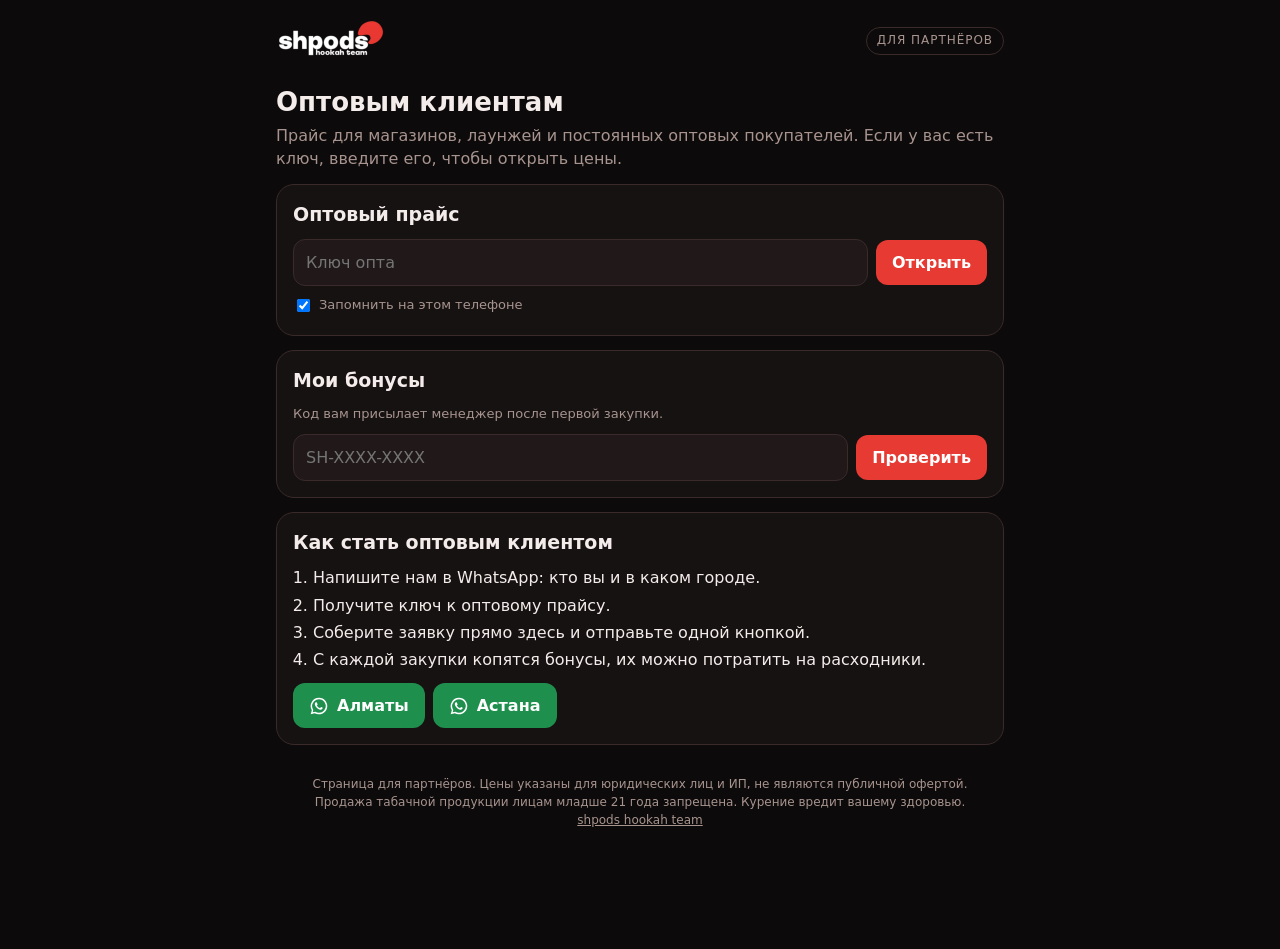
==== b2b/index.html @ 10e544ba "Оптовая страница: прайс по ключу, заявка в WhatsApp, бонусы и админка Co-Authored-By: Claude Opus 5." ====
<!doctype html>
<html lang="ru">
<head>
<meta charset="utf-8">
<meta name="viewport" content="width=device-width,initial-scale=1,viewport-fit=cover">
<meta name="robots" content="noindex,nofollow,noarchive">
<meta name="referrer" content="no-referrer">
<title>shpods · партнёрам</title>
<link rel="stylesheet" href="style.css">
</head>
<body>
<div class="wrap">
<header><a href="../"><img src="logo.png" alt="shpods"></a><span class="tag">Для партнёров</span></header>

<h1>Оптовым клиентам</h1>
<p class="muted">Прайс для магазинов, лаунжей и постоянных оптовых покупателей. Если у вас есть ключ, введите его, чтобы открыть цены.</p>

<!-- ПРАЙС -->
<section class="card" id="lock">
 <h2>Оптовый прайс</h2>
 <form id="f-key" class="row" autocomplete="off">
  <input class="grow" id="key" type="password" placeholder="Ключ опта" autocomplete="current-password">
  <button id="b-key">Открыть</button>
 </form>
 <label class="row small" style="gap:6px;color:var(--muted)"><input type="checkbox" id="remember" style="width:auto" checked> Запомнить на этом телефоне</label>
 <div class="err" id="key-err" hidden></div>
</section>

<section id="price" hidden>
 <div class="card">
  <div class="row" style="justify-content:space-between"><h2 style="margin:0">Оптовый прайс</h2><button class="ghost small" id="b-lock">Закрыть</button></div>
  <p class="small muted" id="p-upd" style="margin-top:6px"></p>
  <p class="small" id="p-note"></p>
  <input id="q" type="search" placeholder="Поиск: бренд, вес…">
  <div id="list"></div>
 </div>
</section>

<!-- БОНУСЫ -->
<section class="card" id="bonus">
 <h2>Мои бонусы</h2>
 <p class="small muted">Код вам присылает менеджер после первой закупки.</p>
 <form id="f-code" class="row" autocomplete="off">
  <input class="grow" id="code" placeholder="SH-XXXX-XXXX" autocapitalize="characters" spellcheck="false">
  <button>Проверить</button>
 </form>
 <div class="err" id="code-err" hidden></div>
 <div id="bal" hidden>
  <p class="muted small" style="margin:14px 0 2px">Баланс</p>
  <div class="big" id="bal-n">0</div>
  <p class="small muted">баллов · 1 балл = 1 ₸ скидки на угли, чаши и аксессуары</p>
  <ul class="hist" id="hist"></ul>
  <button class="ghost small" id="b-forget" style="margin-top:10px">Выйти</button>
 </div>
</section>

<!-- КАК СТАТЬ -->
<section class="card">
 <h2>Как стать оптовым клиентом</h2>
 <ol class="steps">
  <li>Напишите нам в WhatsApp: кто вы и в каком городе.</li>
  <li>Получите ключ к оптовому прайсу.</li>
  <li>Соберите заявку прямо здесь и отправьте одной кнопкой.</li>
  <li>С каждой закупки копятся бонусы, их можно потратить на расходники.</li>
 </ol>
 <div class="row" style="margin-top:12px">
  <a class="btn wa" target="_blank" rel="noopener" data-wa="Здравствуйте! Хочу стать оптовым клиентом shpods.">WA Алматы</a>
  <a class="btn wa" target="_blank" rel="noopener" data-wa="Здравствуйте! Хочу стать оптовым клиентом shpods." data-city="ast">WA Астана</a>
 </div>
</section>

<footer>
 Страница для партнёров. Цены указаны для юридических лиц и ИП, не являются публичной офертой.<br>
 Продажа табачной продукции лицам младше 21 года запрещена. Курение вредит вашему здоровью.<br>
 <a href="../">shpods hookah team</a>
</footer>
</div>

<div class="bar" id="bar" hidden><div class="in">
 <div class="sum"><b id="t-sum">0 ₸</b><div class="small muted" id="t-cnt"></div></div>
 <button class="wa" id="b-order">Отправить заявку</button>
</div></div>

<div class="modal" id="m-order" hidden><div class="card">
 <h2>Заявка</h2>
 <div id="o-list" class="small"></div>
 <p id="o-min" class="err" hidden></p>
 <label>Город</label>
 <select id="o-city"><option value="alm">Алматы</option><option value="ast">Астана</option></select>
 <label>Магазин / имя</label>
 <input id="o-name" placeholder="Например: Lounge «Облако», Айдар">
 <label>Комментарий</label>
 <input id="o-com" placeholder="Доставка, время, замены…">
 <div class="row" style="margin-top:14px">
  <button class="wa grow" id="o-send">Открыть WhatsApp</button>
  <button class="ghost" id="o-close">Назад</button>
 </div>
</div></div>

<script src="common.js"></script>
<script>
const WA = { alm: "77002802578", ast: "77476660077" };
const WA_ICON = '<svg viewBox="0 0 24 24" aria-hidden="true"><path fill="currentColor" d="M12 2a10 10 0 0 0-8.6 15.1L2 22l5-1.3A10 10 0 1 0 12 2zm0 18.2c-1.5 0-3-.4-4.3-1.2l-.3-.2-3 .8.8-2.9-.2-.3A8.2 8.2 0 1 1 12 20.2zm4.5-6.1c-.2-.1-1.5-.7-1.7-.8-.2-.1-.4-.1-.6.1l-.8 1c-.1.2-.3.2-.5.1a6.7 6.7 0 0 1-3.3-2.9c-.3-.4.2-.4.7-1.4.1-.2 0-.3 0-.4l-.8-1.8c-.2-.5-.4-.4-.6-.4h-.5c-.2 0-.4.1-.6.3-.2.2-.8.8-.8 2s.8 2.3.9 2.5c.1.2 1.6 2.5 3.9 3.5 1.5.6 2 .7 2.7.6.4-.1 1.4-.6 1.6-1.1.2-.5.2-1 .1-1.1-.1-.2-.2-.2-.4-.3z"/></svg>';
const $ = id => document.getElementById(id);
const city0 = SH.store.get("shpods-city") === "astana" ? "ast" : "alm";
document.querySelectorAll("[data-wa]").forEach(a => {
  const c = a.dataset.city || "alm";
  a.href = `https://wa.me/${WA[c]}?text=${encodeURIComponent(a.dataset.wa)}`;
  a.innerHTML = WA_ICON + "<span>" + a.textContent.replace("WA ", "") + "</span>";
});
$("o-city").value = city0;

/* ---------- прайс ---------- */
let PRICE = null, BOX = null;
const cart = {};          // id -> qty
const items = [];         // {id, g, n, s, p}

async function loadBox() {
  if (!BOX) BOX = await SH.readPublic("b2b/prices.enc.json");
  return BOX;
}
async function unlock(pass, quiet) {
  $("key-err").hidden = true;
  $("b-key").disabled = true; $("b-key").textContent = "Открываю…";
  try {
    const box = await loadBox();
    if (!box) throw new Error("net");
    PRICE = await SH.decrypt(pass, box.box);
    if ($("remember").checked) SH.store.set("shpods-opt", pass);
    render();
  } catch (e) {
    if (!quiet) { $("key-err").textContent = e.message === "net" ? "Не удалось загрузить прайс, проверьте интернет." : "Ключ не подошёл. Уточните его у менеджера."; $("key-err").hidden = false; }
    else SH.store.del("shpods-opt");
  } finally { $("b-key").disabled = false; $("b-key").textContent = "Открыть"; }
}
function render() {
  $("lock").hidden = true; $("price").hidden = false;
  items.length = 0;
  PRICE.groups.forEach((g, gi) => g.items.forEach((it, ii) => items.push({ id: gi + "-" + ii, g: g.name, n: it.n, s: it.s || "", p: +it.p || 0 })));
  $("p-upd").textContent = PRICE.u ? "Обновлён " + new Date(PRICE.u).toLocaleDateString("ru-RU") : "";
  const notes = [];
  if (PRICE.min) notes.push("Минимальный заказ: " + SH.money(PRICE.min));
  if (PRICE.note) notes.push(PRICE.note);
  $("p-note").innerHTML = notes.map(SH.esc).join("<br>");
  drawList();
}
function drawList() {
  const q = $("q").value.trim().toLowerCase();
  let html = "", last = null;
  for (const it of items) {
    if (q && !(it.n + " " + it.s + " " + it.g).toLowerCase().includes(q)) continue;
    if (it.g !== last) { html += `<div class="grp">${SH.esc(it.g)}</div>`; last = it.g; }
    const k = cart[it.id] || 0;
    html += `<div class="item${k ? " sel" : ""}" data-id="${it.id}"><div class="nm"><b>${SH.esc(it.n)}</b><span>${SH.esc(it.s)}</span></div>
      <div class="pr">${it.p ? SH.money(it.p) : "по запросу"}</div>
      <div class="qty"><button data-d="-1" aria-label="меньше">−</button><input inputmode="numeric" value="${k || ""}" placeholder="0" aria-label="количество"><button data-d="1" aria-label="больше">+</button></div></div>`;
  }
  $("list").innerHTML = html || '<p class="muted" style="margin-top:12px">Ничего не нашлось</p>';
  totals();
}
function setQty(id, v) {
  v = Math.max(0, Math.min(9999, Math.floor(+v || 0)));
  if (v) cart[id] = v; else delete cart[id];
  const row = $("list").querySelector(`[data-id="${id}"]`);
  if (row) { row.classList.toggle("sel", !!v); const inp = row.querySelector("input"); if (document.activeElement !== inp) inp.value = v || ""; }
  totals();
}
function totals() {
  let sum = 0, cnt = 0;
  for (const it of items) if (cart[it.id]) { sum += cart[it.id] * it.p; cnt += cart[it.id]; }
  $("bar").hidden = !cnt;
  $("t-sum").textContent = SH.money(sum);
  $("t-cnt").textContent = cnt + " шт.";
  return sum;
}
$("list").addEventListener("click", e => {
  const b = e.target.closest("button[data-d]"); if (!b) return;
  const id = b.closest(".item").dataset.id;
  setQty(id, (cart[id] || 0) + +b.dataset.d);
});
$("list").addEventListener("input", e => {
  if (e.target.tagName !== "INPUT") return;
  setQty(e.target.closest(".item").dataset.id, e.target.value);
});
$("q").addEventListener("input", drawList);
$("f-key").addEventListener("submit", e => { e.preventDefault(); const v = $("key").value.trim(); if (v) unlock(v); });
$("b-lock").onclick = () => { SH.store.del("shpods-opt"); PRICE = null; for (const k in cart) delete cart[k]; $("price").hidden = true; $("lock").hidden = false; $("bar").hidden = true; $("key").value = ""; };

$("b-order").onclick = () => {
  const sum = totals();
  $("o-list").innerHTML = items.filter(it => cart[it.id]).map(it => `<div class="row" style="justify-content:space-between;border-top:1px solid var(--line);padding:6px 0"><span>${SH.esc(it.n)} ${SH.esc(it.s)} × ${cart[it.id]}</span><b>${SH.money(cart[it.id] * it.p)}</b></div>`).join("") + `<div class="row" style="justify-content:space-between;padding:8px 0;font-size:16px"><b>Итого</b><b>${SH.money(sum)}</b></div>`;
  const low = PRICE.min && sum < PRICE.min;
  $("o-min").hidden = !low;
  if (low) $("o-min").textContent = "До минимального заказа не хватает " + SH.money(PRICE.min - sum) + ". Заявку всё равно можно отправить.";
  $("o-name").value = SH.store.get("shpods-b2b-name") || "";
  $("m-order").hidden = false;
};
$("o-close").onclick = () => $("m-order").hidden = true;
$("m-order").addEventListener("click", e => { if (e.target.id === "m-order") $("m-order").hidden = true; });
$("o-send").onclick = () => {
  const name = $("o-name").value.trim(), com = $("o-com").value.trim();
  SH.store.set("shpods-b2b-name", name);
  const lines = ["Оптовая заявка shpods"];
  if (name) lines.push("От: " + name);
  lines.push("");
  let sum = 0;
  for (const it of items) if (cart[it.id]) { sum += cart[it.id] * it.p; lines.push(`• ${it.n} ${it.s} × ${cart[it.id]} = ${SH.money(cart[it.id] * it.p)}`); }
  lines.push("", "Итого: " + SH.money(sum));
  const code = SH.store.get("shpods-bonus");
  if (code) lines.push("Бонусный код: " + code);
  if (com) lines.push("Комментарий: " + com);
  window.open(`https://wa.me/${WA[$("o-city").value]}?text=${encodeURIComponent(lines.join("\n"))}`, "_blank");
};

/* ---------- бонусы ---------- */
async function checkCode(code, quiet) {
  $("code-err").hidden = true;
  const n = SH.normCode(code);
  if (n.length !== 10 || !n.startsWith("SH")) { if (!quiet) { $("code-err").textContent = "Код выглядит так: SH-XXXX-XXXX"; $("code-err").hidden = false; } return; }
  const data = await SH.readPublic("bonus/clients.json");
  if (!data) { $("code-err").textContent = "Не удалось загрузить, проверьте интернет."; $("code-err").hidden = false; return; }
  const c = data.clients && data.clients[await SH.hash(n)];
  if (!c) { if (!quiet) { $("code-err").textContent = "Такой код не найден. Если код новый, данные появятся в течение 5 минут."; $("code-err").hidden = false; } return; }
  const pretty = "SH-" + n.slice(2, 6) + "-" + n.slice(6);
  SH.store.set("shpods-bonus", pretty);
  $("code").value = pretty;
  $("bal-n").textContent = (c.b || 0).toLocaleString("ru-RU");
  $("hist").innerHTML = (c.h || []).slice().reverse().slice(0, 30).map(h =>
    `<li><span>${new Date(h.d).toLocaleDateString("ru-RU")} · ${SH.esc(h.c || (h.a > 0 ? "Начисление" : "Списание"))}${h.s ? `<br><span class="muted small">закупка на ${SH.money(h.s)}</span>` : ""}</span><span class="${h.a >= 0 ? "plus" : "minus"}">${h.a >= 0 ? "+" : "−"}${Math.abs(h.a).toLocaleString("ru-RU")}</span></li>`).join("") || '<li class="muted">Пока операций нет</li>';
  $("f-code").hidden = true; $("bal").hidden = false;
}
$("f-code").addEventListener("submit", e => { e.preventDefault(); checkCode($("code").value); });
$("b-forget").onclick = () => { SH.store.del("shpods-bonus"); $("bal").hidden = true; $("f-code").hidden = false; $("code").value = ""; };

/* ---------- старт ---------- */
const hashCode = (location.hash.match(/code=([A-Za-z0-9-]+)/) || [])[1];
if (hashCode) { history.replaceState(null, "", location.pathname); checkCode(hashCode); $("bonus").scrollIntoView(); }
else if (SH.store.get("shpods-bonus")) checkCode(SH.store.get("shpods-bonus"), true);
const savedKey = SH.store.get("shpods-opt");
if (savedKey) unlock(savedKey, true);
</script>
</body>
</html>
---- b2b/style.css ----
:root{--bg:#0c0a0a;--surface:#161212;--surface-2:#211919;--line:#3a2a2a;--fg:#f4ecea;--muted:#a8948f;--red:#e63a33;--ok:#3fbf7a;--wa:#1f8f4e}
*{box-sizing:border-box}
[hidden]{display:none!important}
html{-webkit-text-size-adjust:100%}
body{margin:0;background:var(--bg);color:var(--fg);font:16px/1.45 system-ui,-apple-system,"Segoe UI",Roboto,sans-serif}
img{max-width:100%}
a{color:inherit}
.wrap{max-width:760px;margin:0 auto;padding:0 16px 120px}
header{display:flex;align-items:center;justify-content:space-between;gap:12px;padding:18px 0 10px}
header img{height:40px;width:auto}
header .tag{font-size:12px;letter-spacing:.08em;text-transform:uppercase;color:var(--muted);border:1px solid var(--line);border-radius:999px;padding:4px 10px;white-space:nowrap}
h1{font-size:26px;line-height:1.15;margin:14px 0 6px}
h2{font-size:19px;margin:0 0 10px}
p{margin:0 0 10px}
.muted{color:var(--muted)}
.small{font-size:13px}
.card{background:var(--surface);border:1px solid var(--line);border-radius:18px;padding:16px;margin:14px 0}
.row{display:flex;gap:8px;align-items:center;flex-wrap:wrap}
.grow{flex:1 1 180px;min-width:0}
input,select,textarea{font:inherit;color:var(--fg);background:var(--surface-2);border:1px solid var(--line);border-radius:12px;padding:11px 12px;width:100%;outline:none}
input:focus,select:focus,textarea:focus{border-color:#7a4a46}
textarea{min-height:320px;font:13px/1.5 ui-monospace,Menlo,Consolas,monospace}
label{display:block;font-size:13px;color:var(--muted);margin:10px 0 4px}
button,.btn{font:inherit;font-weight:700;cursor:pointer;border:0;border-radius:12px;padding:11px 16px;background:var(--red);color:#fff;text-decoration:none;display:inline-flex;align-items:center;justify-content:center;gap:8px;white-space:nowrap}
button.ghost,.btn.ghost{background:transparent;border:1px solid var(--line);color:var(--fg)}
button.wa,.btn.wa{background:var(--wa)}
button:disabled{opacity:.5;cursor:default}
.btn svg,button svg{width:20px;height:20px}
.err{color:#ff8a80;font-size:14px;margin-top:8px}
.okmsg{color:var(--ok);font-size:14px;margin-top:8px}
.tabs{display:flex;gap:6px;overflow-x:auto;margin:10px 0}
.tabs button{background:var(--surface);border:1px solid var(--line);color:var(--muted);font-weight:600}
.tabs button.on{background:var(--surface-2);color:var(--fg);border-color:#7a4a46}
.grp{margin:18px 0 6px;font-size:13px;letter-spacing:.08em;text-transform:uppercase;color:var(--muted)}
.item{display:flex;align-items:center;gap:10px;padding:10px 0;border-top:1px solid var(--line)}
.item:first-of-type{border-top:0}
.item .nm{flex:1;min-width:0}
.item .nm b{display:block;font-weight:700}
.item .nm span{font-size:13px;color:var(--muted)}
.item .pr{font-weight:700;white-space:nowrap}
.qty{display:flex;align-items:center;gap:4px}
.qty button{width:34px;height:34px;padding:0;border-radius:10px;background:var(--surface-2);border:1px solid var(--line);color:var(--fg)}
.qty input{width:46px;text-align:center;padding:7px 4px}
.item.sel{background:linear-gradient(90deg,rgba(230,58,51,.08),transparent)}
.bar{position:fixed;left:0;right:0;bottom:0;background:rgba(12,10,10,.96);border-top:1px solid var(--line);padding:12px 16px calc(12px + env(safe-area-inset-bottom));backdrop-filter:blur(8px);z-index:5}
.bar .in{max-width:760px;margin:0 auto;display:flex;align-items:center;gap:12px}
.bar .sum{flex:1;min-width:0}
.bar .sum b{font-size:18px}
.big{font-size:40px;font-weight:800;line-height:1.1}
.hist{list-style:none;padding:0;margin:10px 0 0}
.hist li{display:flex;justify-content:space-between;gap:10px;padding:8px 0;border-top:1px solid var(--line);font-size:14px}
.hist .plus{color:var(--ok);font-weight:700;white-space:nowrap}
.hist .minus{color:#ff8a80;font-weight:700;white-space:nowrap}
.steps{margin:0;padding-left:20px}
.steps li{margin:4px 0}
.modal{position:fixed;inset:0;background:rgba(0,0,0,.7);display:flex;align-items:flex-end;justify-content:center;z-index:9;padding:16px}
.modal .card{width:100%;max-width:520px;max-height:90vh;overflow:auto;margin:0}
.code{font:700 22px/1.2 ui-monospace,Menlo,monospace;letter-spacing:.06em;background:var(--surface-2);border:1px dashed #7a4a46;border-radius:12px;padding:12px;text-align:center;user-select:all}
.client{display:flex;align-items:center;gap:10px;padding:12px;border:1px solid var(--line);border-radius:14px;margin:8px 0;cursor:pointer;background:var(--surface-2)}
.client .nm{flex:1;min-width:0;font-weight:700;overflow:hidden;text-overflow:ellipsis;white-space:nowrap}
.pill{font-size:13px;font-weight:700;background:rgba(63,191,122,.12);color:var(--ok);border-radius:999px;padding:3px 10px;white-space:nowrap}
footer{margin-top:30px;font-size:12px;color:var(--muted);text-align:center;line-height:1.5}
#k-ops button{flex:1;padding:10px 6px}
.btn.grow,button.grow{white-space:normal}
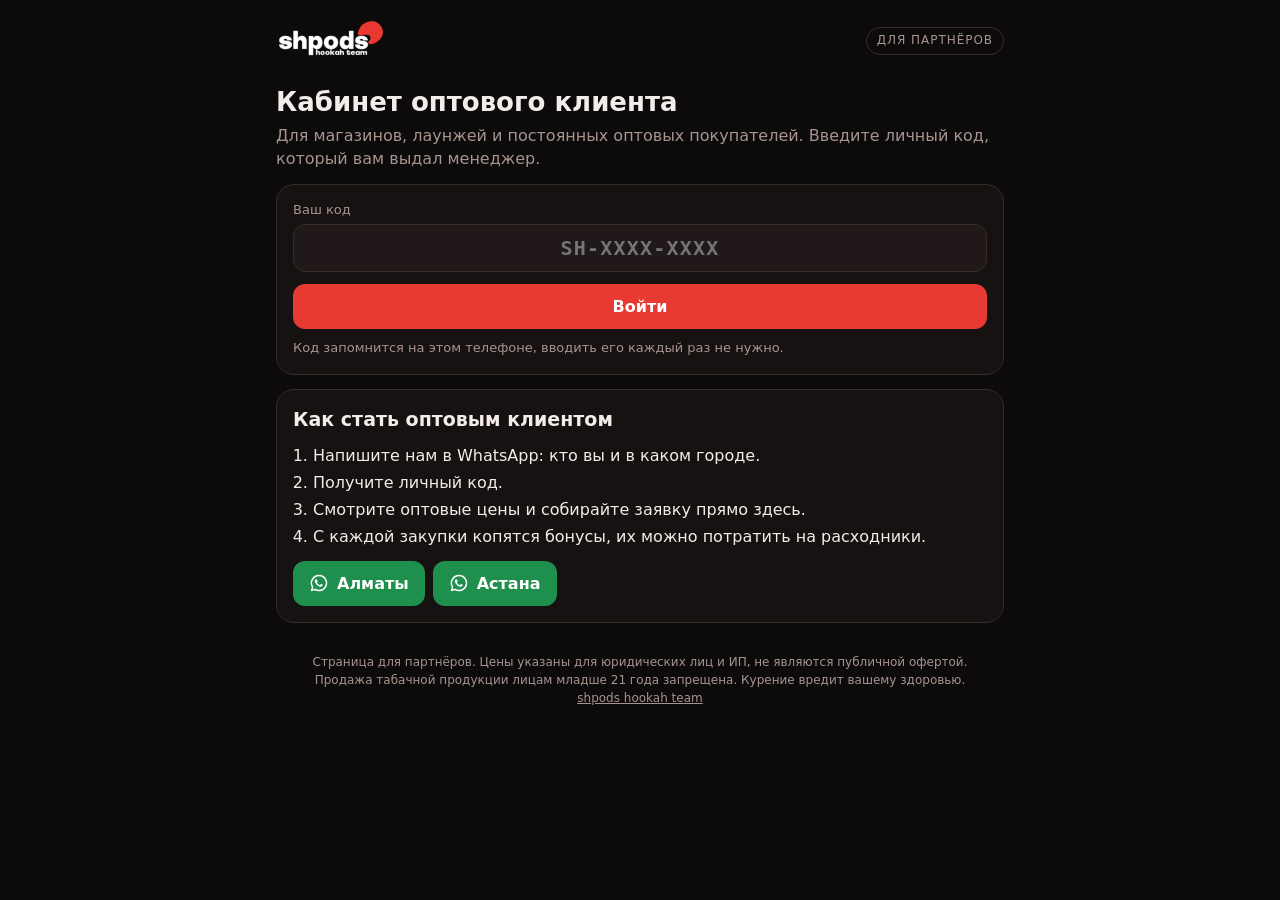
==== commit d33cb830: "Опт: вход по личному коду клиента вместо общего ключа Co-Authored-By: Claude Opus 5.5 <noreply@anthr" ====
--- a/b2b/index.html
+++ b/b2b/index.html
@@ -12,60 +12,58 @@
 <div class="wrap">
 <header><a href="../"><img src="logo.png" alt="shpods"></a><span class="tag">Для партнёров</span></header>
 
-<h1>Оптовым клиентам</h1>
-<p class="muted">Прайс для магазинов, лаунжей и постоянных оптовых покупателей. Если у вас есть ключ, введите его, чтобы открыть цены.</p>
-
-<!-- ПРАЙС -->
-<section class="card" id="lock">
- <h2>Оптовый прайс</h2>
- <form id="f-key" class="row" autocomplete="off">
-  <input class="grow" id="key" type="password" placeholder="Ключ опта" autocomplete="current-password">
-  <button id="b-key">Открыть</button>
- </form>
- <label class="row small" style="gap:6px;color:var(--muted)"><input type="checkbox" id="remember" style="width:auto" checked> Запомнить на этом телефоне</label>
- <div class="err" id="key-err" hidden></div>
+<!-- ВХОД -->
+<section id="s-in">
+ <h1>Кабинет оптового клиента</h1>
+ <p class="muted">Для магазинов, лаунжей и постоянных оптовых покупателей. Введите личный код, который вам выдал менеджер.</p>
+ <div class="card">
+  <form id="f-code" autocomplete="off">
+   <label style="margin-top:0">Ваш код</label>
+   <input id="code" placeholder="SH-XXXX-XXXX" autocapitalize="characters" spellcheck="false" style="font:700 20px/1.2 ui-monospace,Menlo,monospace;letter-spacing:.06em;text-align:center">
+   <button id="b-in" style="width:100%;margin-top:12px">Войти</button>
+  </form>
+  <div class="err" id="code-err" hidden></div>
+  <p class="small muted" style="margin:10px 0 0">Код запомнится на этом телефоне, вводить его каждый раз не нужно.</p>
+ </div>
+ <div class="card">
+  <h2>Как стать оптовым клиентом</h2>
+  <ol class="steps">
+   <li>Напишите нам в WhatsApp: кто вы и в каком городе.</li>
+   <li>Получите личный код.</li>
+   <li>Смотрите оптовые цены и собирайте заявку прямо здесь.</li>
+   <li>С каждой закупки копятся бонусы, их можно потратить на расходники.</li>
+  </ol>
+  <div class="row" style="margin-top:12px">
+   <a class="btn wa" target="_blank" rel="noopener" data-wa="Здравствуйте! Хочу стать оптовым клиентом shpods.">WA Алматы</a>
+   <a class="btn wa" target="_blank" rel="noopener" data-wa="Здравствуйте! Хочу стать оптовым клиентом shpods." data-city="ast">WA Астана</a>
+  </div>
+ </div>
 </section>
 
-<section id="price" hidden>
- <div class="card">
-  <div class="row" style="justify-content:space-between"><h2 style="margin:0">Оптовый прайс</h2><button class="ghost small" id="b-lock">Закрыть</button></div>
-  <p class="small muted" id="p-upd" style="margin-top:6px"></p>
+<!-- КАБИНЕТ -->
+<section id="s-cab" hidden>
+ <div class="row" style="justify-content:space-between;margin-top:14px">
+  <div style="min-width:0"><p class="small muted" style="margin:0">Здравствуйте,</p><h1 style="margin:0" id="who"></h1></div>
+  <button class="ghost small" id="b-out">Выйти</button>
+ </div>
+ <div class="tabs">
+  <button class="on" data-tab="t-price">Прайс</button>
+  <button data-tab="t-bonus">Бонусы <span class="pill" id="pill" style="margin-left:4px"></span></button>
+ </div>
+
+ <div id="t-price" class="card">
+  <p class="small muted" id="p-upd" style="margin:0 0 4px"></p>
   <p class="small" id="p-note"></p>
   <input id="q" type="search" placeholder="Поиск: бренд, вес…">
   <div id="list"></div>
  </div>
-</section>
-
-<!-- БОНУСЫ -->
-<section class="card" id="bonus">
- <h2>Мои бонусы</h2>
- <p class="small muted">Код вам присылает менеджер после первой закупки.</p>
- <form id="f-code" class="row" autocomplete="off">
-  <input class="grow" id="code" placeholder="SH-XXXX-XXXX" autocapitalize="characters" spellcheck="false">
-  <button>Проверить</button>
- </form>
- <div class="err" id="code-err" hidden></div>
- <div id="bal" hidden>
-  <p class="muted small" style="margin:14px 0 2px">Баланс</p>
+
+ <div id="t-bonus" class="card" hidden>
+  <p class="muted small" style="margin:0 0 2px">Баланс</p>
   <div class="big" id="bal-n">0</div>
-  <p class="small muted">баллов · 1 балл = 1 ₸ скидки на угли, чаши и аксессуары</p>
+  <p class="small muted">баллов · 1 балл = 1 ₸ скидки на угли, чаши и аксессуары. Назовите код менеджеру при закупке.</p>
+  <div class="code" id="my-code" style="font-size:18px"></div>
   <ul class="hist" id="hist"></ul>
-  <button class="ghost small" id="b-forget" style="margin-top:10px">Выйти</button>
- </div>
-</section>
-
-<!-- КАК СТАТЬ -->
-<section class="card">
- <h2>Как стать оптовым клиентом</h2>
- <ol class="steps">
-  <li>Напишите нам в WhatsApp: кто вы и в каком городе.</li>
-  <li>Получите ключ к оптовому прайсу.</li>
-  <li>Соберите заявку прямо здесь и отправьте одной кнопкой.</li>
-  <li>С каждой закупки копятся бонусы, их можно потратить на расходники.</li>
- </ol>
- <div class="row" style="margin-top:12px">
-  <a class="btn wa" target="_blank" rel="noopener" data-wa="Здравствуйте! Хочу стать оптовым клиентом shpods.">WA Алматы</a>
-  <a class="btn wa" target="_blank" rel="noopener" data-wa="Здравствуйте! Хочу стать оптовым клиентом shpods." data-city="ast">WA Астана</a>
  </div>
 </section>
 
@@ -87,8 +85,6 @@
  <p id="o-min" class="err" hidden></p>
  <label>Город</label>
  <select id="o-city"><option value="alm">Алматы</option><option value="ast">Астана</option></select>
- <label>Магазин / имя</label>
- <input id="o-name" placeholder="Например: Lounge «Облако», Айдар">
  <label>Комментарий</label>
  <input id="o-com" placeholder="Доставка, время, замены…">
  <div class="row" style="margin-top:14px">
@@ -99,51 +95,66 @@
 
 <script src="common.js"></script>
 <script>
-const WA = { alm: "77002802578", ast: "77476660077" };
+const WA = { alm: "77002802578", ast: "77056232568" };
 const WA_ICON = '<svg viewBox="0 0 24 24" aria-hidden="true"><path fill="currentColor" d="M12 2a10 10 0 0 0-8.6 15.1L2 22l5-1.3A10 10 0 1 0 12 2zm0 18.2c-1.5 0-3-.4-4.3-1.2l-.3-.2-3 .8.8-2.9-.2-.3A8.2 8.2 0 1 1 12 20.2zm4.5-6.1c-.2-.1-1.5-.7-1.7-.8-.2-.1-.4-.1-.6.1l-.8 1c-.1.2-.3.2-.5.1a6.7 6.7 0 0 1-3.3-2.9c-.3-.4.2-.4.7-1.4.1-.2 0-.3 0-.4l-.8-1.8c-.2-.5-.4-.4-.6-.4h-.5c-.2 0-.4.1-.6.3-.2.2-.8.8-.8 2s.8 2.3.9 2.5c.1.2 1.6 2.5 3.9 3.5 1.5.6 2 .7 2.7.6.4-.1 1.4-.6 1.6-1.1.2-.5.2-1 .1-1.1-.1-.2-.2-.2-.4-.3z"/></svg>';
 const $ = id => document.getElementById(id);
-const city0 = SH.store.get("shpods-city") === "astana" ? "ast" : "alm";
 document.querySelectorAll("[data-wa]").forEach(a => {
   const c = a.dataset.city || "alm";
   a.href = `https://wa.me/${WA[c]}?text=${encodeURIComponent(a.dataset.wa)}`;
   a.innerHTML = WA_ICON + "<span>" + a.textContent.replace("WA ", "") + "</span>";
 });
-$("o-city").value = city0;
-
-/* ---------- прайс ---------- */
-let PRICE = null, BOX = null;
-const cart = {};          // id -> qty
-const items = [];         // {id, g, n, s, p}
-
-async function loadBox() {
-  if (!BOX) BOX = await SH.readPublic("b2b/prices.enc.json");
-  return BOX;
-}
-async function unlock(pass, quiet) {
-  $("key-err").hidden = true;
-  $("b-key").disabled = true; $("b-key").textContent = "Открываю…";
+document.querySelectorAll("[data-tab]").forEach(b => b.onclick = () => {
+  document.querySelectorAll("[data-tab]").forEach(x => { x.classList.toggle("on", x === b); $(x.dataset.tab).hidden = x !== b; });
+});
+
+let ME = null, PRICE = null, CODE = null;
+const cart = {}, items = [];
+
+/* ---------- вход ---------- */
+async function login(code, quiet) {
+  $("code-err").hidden = true;
+  const n = SH.normCode(code);
+  const fail = t => { if (!quiet) { $("code-err").textContent = t; $("code-err").hidden = false; } else SH.store.del("shpods-code"); };
+  if (n.length !== 10 || !n.startsWith("SH")) return fail("Код выглядит так: SH-XXXX-XXXX");
+  $("b-in").disabled = true; $("b-in").textContent = "Вхожу…";
   try {
-    const box = await loadBox();
-    if (!box) throw new Error("net");
-    PRICE = await SH.decrypt(pass, box.box);
-    if ($("remember").checked) SH.store.set("shpods-opt", pass);
-    render();
-  } catch (e) {
-    if (!quiet) { $("key-err").textContent = e.message === "net" ? "Не удалось загрузить прайс, проверьте интернет." : "Ключ не подошёл. Уточните его у менеджера."; $("key-err").hidden = false; }
-    else SH.store.del("shpods-opt");
-  } finally { $("b-key").disabled = false; $("b-key").textContent = "Открыть"; }
-}
-function render() {
-  $("lock").hidden = true; $("price").hidden = false;
+    const [{ id, wk }, data] = await Promise.all([SH.client(n), SH.readPublic("bonus/clients.json")]);
+    if (!data) return fail("Не удалось загрузить, проверьте интернет.");
+    const c = data.clients && data.clients[id];
+    if (!c || !c.w) return fail("Код не найден. Если менеджер выдал его только что, подождите пару минут.");
+    const acc = await SH.decWith(wk, c.w);
+    const box = await SH.readPublic("b2b/prices.enc.json");
+    PRICE = box ? await SH.decWith(await SH.rawKey(acc.k), box.box).catch(() => null) : null;
+    ME = { ...acc, b: c.b || 0, h: c.h || [] };
+    CODE = SH.prettyCode(n);
+    SH.store.set("shpods-code", CODE);
+    showCab();
+  } catch (e) { fail("Не получилось войти. Проверьте код."); }
+  finally { $("b-in").disabled = false; $("b-in").textContent = "Войти"; }
+}
+function showCab() {
+  $("s-in").hidden = true; $("s-cab").hidden = false;
+  $("who").textContent = ME.n;
+  $("o-city").value = ME.city === "Астана" ? "ast" : "alm";
+  $("bal-n").textContent = ME.b.toLocaleString("ru-RU");
+  $("pill").textContent = ME.b.toLocaleString("ru-RU");
+  $("my-code").textContent = CODE;
+  $("hist").innerHTML = ME.h.slice().reverse().slice(0, 40).map(h =>
+    `<li><span>${new Date(h.d).toLocaleDateString("ru-RU")} · ${SH.esc(h.c || (h.a > 0 ? "Начисление" : "Списание"))}${h.s ? `<br><span class="muted small">закупка на ${SH.money(h.s)}</span>` : ""}</span><span class="${h.a >= 0 ? "plus" : "minus"}">${h.a >= 0 ? "+" : "−"}${Math.abs(h.a).toLocaleString("ru-RU")}</span></li>`).join("") || '<li class="muted">Пока операций нет</li>';
   items.length = 0;
+  if (!PRICE) { $("list").innerHTML = '<p class="muted">Прайс обновляется, загляните чуть позже.</p>'; return; }
   PRICE.groups.forEach((g, gi) => g.items.forEach((it, ii) => items.push({ id: gi + "-" + ii, g: g.name, n: it.n, s: it.s || "", p: +it.p || 0 })));
-  $("p-upd").textContent = PRICE.u ? "Обновлён " + new Date(PRICE.u).toLocaleDateString("ru-RU") : "";
+  $("p-upd").textContent = PRICE.u ? "Прайс от " + new Date(PRICE.u).toLocaleDateString("ru-RU") : "";
   const notes = [];
   if (PRICE.min) notes.push("Минимальный заказ: " + SH.money(PRICE.min));
   if (PRICE.note) notes.push(PRICE.note);
   $("p-note").innerHTML = notes.map(SH.esc).join("<br>");
   drawList();
 }
+$("f-code").addEventListener("submit", e => { e.preventDefault(); login($("code").value); });
+$("b-out").onclick = () => { SH.store.del("shpods-code"); location.replace(location.pathname); };
+
+/* ---------- прайс и заявка ---------- */
 function drawList() {
   const q = $("q").value.trim().toLowerCase();
   let html = "", last = null;
@@ -178,13 +189,8 @@
   const id = b.closest(".item").dataset.id;
   setQty(id, (cart[id] || 0) + +b.dataset.d);
 });
-$("list").addEventListener("input", e => {
-  if (e.target.tagName !== "INPUT") return;
-  setQty(e.target.closest(".item").dataset.id, e.target.value);
-});
+$("list").addEventListener("input", e => { if (e.target.tagName === "INPUT") setQty(e.target.closest(".item").dataset.id, e.target.value); });
 $("q").addEventListener("input", drawList);
-$("f-key").addEventListener("submit", e => { e.preventDefault(); const v = $("key").value.trim(); if (v) unlock(v); });
-$("b-lock").onclick = () => { SH.store.del("shpods-opt"); PRICE = null; for (const k in cart) delete cart[k]; $("price").hidden = true; $("lock").hidden = false; $("bar").hidden = true; $("key").value = ""; };
 
 $("b-order").onclick = () => {
   const sum = totals();
@@ -192,52 +198,25 @@
   const low = PRICE.min && sum < PRICE.min;
   $("o-min").hidden = !low;
   if (low) $("o-min").textContent = "До минимального заказа не хватает " + SH.money(PRICE.min - sum) + ". Заявку всё равно можно отправить.";
-  $("o-name").value = SH.store.get("shpods-b2b-name") || "";
   $("m-order").hidden = false;
 };
 $("o-close").onclick = () => $("m-order").hidden = true;
 $("m-order").addEventListener("click", e => { if (e.target.id === "m-order") $("m-order").hidden = true; });
 $("o-send").onclick = () => {
-  const name = $("o-name").value.trim(), com = $("o-com").value.trim();
-  SH.store.set("shpods-b2b-name", name);
-  const lines = ["Оптовая заявка shpods"];
-  if (name) lines.push("От: " + name);
-  lines.push("");
+  const com = $("o-com").value.trim();
+  const lines = ["Оптовая заявка shpods", "От: " + ME.n + " (" + CODE + ")", ""];
   let sum = 0;
   for (const it of items) if (cart[it.id]) { sum += cart[it.id] * it.p; lines.push(`• ${it.n} ${it.s} × ${cart[it.id]} = ${SH.money(cart[it.id] * it.p)}`); }
   lines.push("", "Итого: " + SH.money(sum));
-  const code = SH.store.get("shpods-bonus");
-  if (code) lines.push("Бонусный код: " + code);
   if (com) lines.push("Комментарий: " + com);
   window.open(`https://wa.me/${WA[$("o-city").value]}?text=${encodeURIComponent(lines.join("\n"))}`, "_blank");
+  $("m-order").hidden = true;
 };
-
-/* ---------- бонусы ---------- */
-async function checkCode(code, quiet) {
-  $("code-err").hidden = true;
-  const n = SH.normCode(code);
-  if (n.length !== 10 || !n.startsWith("SH")) { if (!quiet) { $("code-err").textContent = "Код выглядит так: SH-XXXX-XXXX"; $("code-err").hidden = false; } return; }
-  const data = await SH.readPublic("bonus/clients.json");
-  if (!data) { $("code-err").textContent = "Не удалось загрузить, проверьте интернет."; $("code-err").hidden = false; return; }
-  const c = data.clients && data.clients[await SH.hash(n)];
-  if (!c) { if (!quiet) { $("code-err").textContent = "Такой код не найден. Если код новый, данные появятся в течение 5 минут."; $("code-err").hidden = false; } return; }
-  const pretty = "SH-" + n.slice(2, 6) + "-" + n.slice(6);
-  SH.store.set("shpods-bonus", pretty);
-  $("code").value = pretty;
-  $("bal-n").textContent = (c.b || 0).toLocaleString("ru-RU");
-  $("hist").innerHTML = (c.h || []).slice().reverse().slice(0, 30).map(h =>
-    `<li><span>${new Date(h.d).toLocaleDateString("ru-RU")} · ${SH.esc(h.c || (h.a > 0 ? "Начисление" : "Списание"))}${h.s ? `<br><span class="muted small">закупка на ${SH.money(h.s)}</span>` : ""}</span><span class="${h.a >= 0 ? "plus" : "minus"}">${h.a >= 0 ? "+" : "−"}${Math.abs(h.a).toLocaleString("ru-RU")}</span></li>`).join("") || '<li class="muted">Пока операций нет</li>';
-  $("f-code").hidden = true; $("bal").hidden = false;
-}
-$("f-code").addEventListener("submit", e => { e.preventDefault(); checkCode($("code").value); });
-$("b-forget").onclick = () => { SH.store.del("shpods-bonus"); $("bal").hidden = true; $("f-code").hidden = false; $("code").value = ""; };
 
 /* ---------- старт ---------- */
 const hashCode = (location.hash.match(/code=([A-Za-z0-9-]+)/) || [])[1];
-if (hashCode) { history.replaceState(null, "", location.pathname); checkCode(hashCode); $("bonus").scrollIntoView(); }
-else if (SH.store.get("shpods-bonus")) checkCode(SH.store.get("shpods-bonus"), true);
-const savedKey = SH.store.get("shpods-opt");
-if (savedKey) unlock(savedKey, true);
+if (hashCode) { history.replaceState(null, "", location.pathname); $("code").value = SH.prettyCode(hashCode); login(hashCode); }
+else if (SH.store.get("shpods-code")) { $("code").value = SH.store.get("shpods-code"); login(SH.store.get("shpods-code"), true); }
 </script>
 </body>
 </html>
